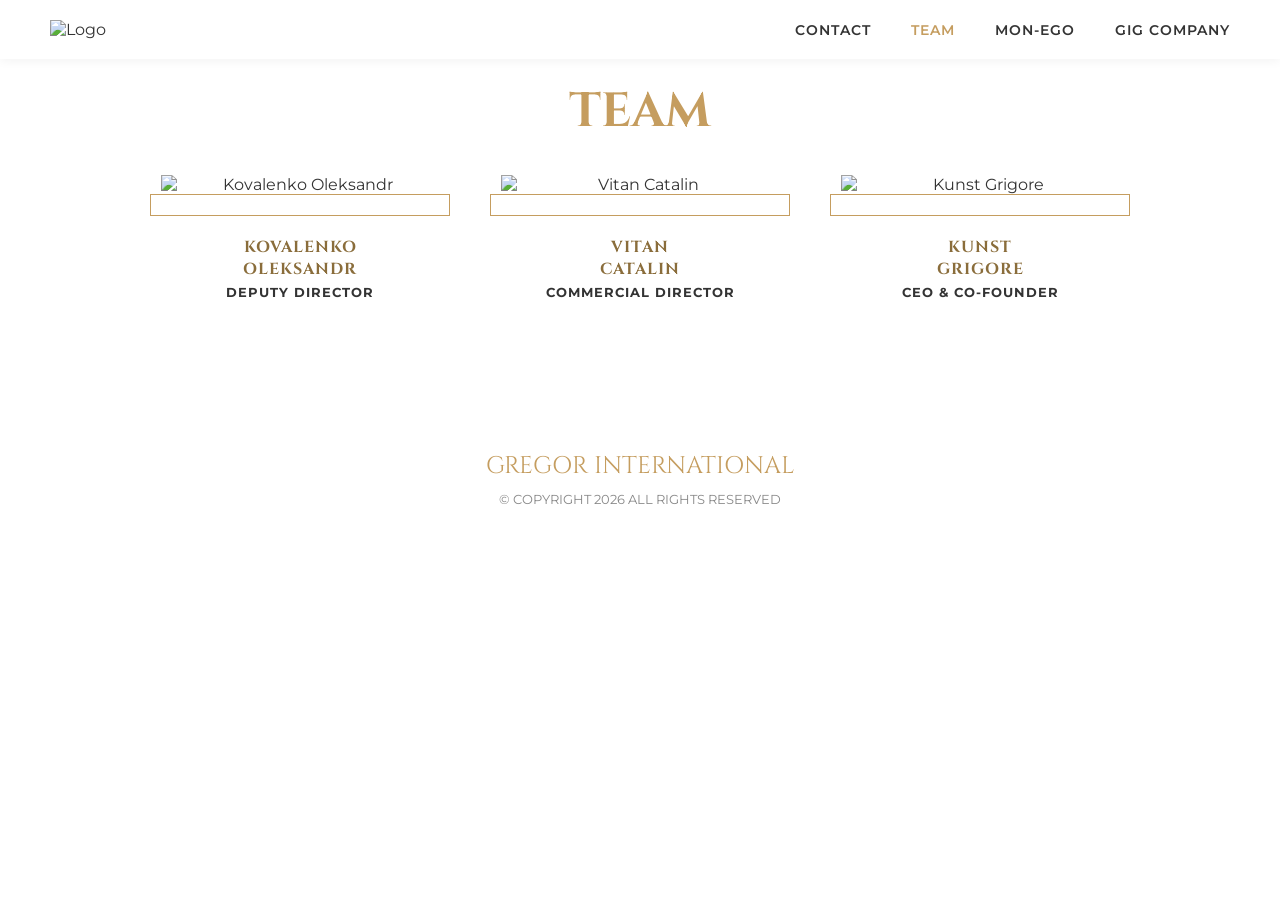
==== team.html @ 9d502377 "Create team.html" ====
<!DOCTYPE html>
<html lang="ru">
<head>
    <meta charset="UTF-8">
    <meta name="viewport" content="width=device-width, initial-scale=1.0">
    <title>Gregor International - Team</title>
    <link rel="stylesheet" href="style.css">
</head>
<body>
    
    <!-- Декор по углам (золотые брызги) -->
    <!-- Замените на PNG с прозрачным фоном золотых брызг -->
    <img src="https://placehold.co/200x200/gold/white?text=Splash" class="splash-top-left" alt="">
    <img src="https://placehold.co/200x200/gold/white?text=Splash" class="splash-top-right" alt="">

    <!-- Header -->
    <header>
        <div class="logo">
            <img src="https://placehold.co/50x50/gold/white?text=LOGO" alt="Logo">
        </div>
        <nav>
            <ul>
                <li><a href="index.html">Contact</a></li>
                <li><a href="team.html" style="color:var(--gold)">Team</a></li>
                <li><a href="#">Mon-Ego</a></li>
                <li><a href="#">Gig Company</a></li>
            </ul>
        </nav>
    </header>

    <h1 class="team-title">TEAM</h1>

    <!-- Team Cards Grid -->
    <div class="team-grid">
        
        <!-- Person 1 -->
        <div class="team-card">
            <div class="photo-frame">
                <!-- Фото должно быть с прозрачным фоном -->
                <img src="https://placehold.co/300x350/1e2a4a/FFF?text=Kovalenko" alt="Kovalenko Oleksandr">
            </div>
            <div class="team-info">
                <h3>KOVALENKO<br>OLEKSANDR</h3>
                <p>DEPUTY DIRECTOR</p>
            </div>
        </div>

        <!-- Person 2 -->
        <div class="team-card">
            <div class="photo-frame">
                <img src="https://placehold.co/300x350/1e2a4a/FFF?text=Vitan" alt="Vitan Catalin">
            </div>
            <div class="team-info">
                <h3>VITAN<br>CATALIN</h3>
                <p>COMMERCIAL DIRECTOR</p>
            </div>
        </div>

        <!-- Person 3 (CEO) -->
        <div class="team-card">
            <div class="photo-frame">
                <img src="https://placehold.co/300x350/1e2a4a/FFF?text=Kunst" alt="Kunst Grigore">
            </div>
            <div class="team-info">
                <h3>KUNST<br>GRIGORE</h3>
                <p>CEO & CO-FOUNDER</p>
            </div>
        </div>

    </div>

    <!-- Footer -->
    <footer style="margin-top: 50px;">
        <span class="footer-logo">GREGOR INTERNATIONAL</span>
        <div class="copyright">© COPYRIGHT 2026 ALL RIGHTS RESERVED</div>
        <img src="https://placehold.co/100x100/gold/white?text=splash" class="decor-splash" alt="">
    </footer>

</body>
</html>
---- style.css ----
/* Подключение шрифтов (похожие на оригинал) */
@import url('https://fonts.googleapis.com/css2?family=Cinzel:wght@400;700&family=Montserrat:wght@300;400;600&display=swap');

:root {
    --gold: #c59d5f;
    --gold-dark: #8a6d3b;
    --gold-gradient: linear-gradient(45deg, #c59d5f, #eebf75);
    --text-dark: #333;
    --bg-light: #f9f9f9;
}

* {
    margin: 0;
    padding: 0;
    box-sizing: border-box;
}

body {
    font-family: 'Montserrat', sans-serif;
    background-color: #fff;
    color: var(--text-dark);
    overflow-x: hidden;
}

h1, h2, h3, h4 {
    font-family: 'Cinzel', serif;
    color: var(--gold);
    text-transform: uppercase;
}

a { text-decoration: none; color: inherit; }
ul { list-style: none; }

/* --- HEADER --- */
header {
    display: flex;
    justify-content: space-between;
    align-items: center;
    padding: 20px 50px;
    background: #fff;
    position: sticky;
    top: 0;
    z-index: 100;
    box-shadow: 0 2px 10px rgba(0,0,0,0.05);
}

.logo img { height: 40px; } /* Замените на лого */

nav ul {
    display: flex;
    gap: 40px;
}

nav a {
    font-size: 14px;
    letter-spacing: 1px;
    font-weight: 600;
    text-transform: uppercase;
    transition: color 0.3s;
}

nav a:hover { color: var(--gold); }

/* --- HERO SECTION --- */
.hero {
    display: flex;
    padding: 50px;
    align-items: center;
    min-height: 80vh;
    background: url('path-to-geometric-bg.png') no-repeat right top; /* Сюда паттерн */
    background-size: contain;
}

.hero-text {
    flex: 1;
    padding-right: 50px;
}

.hero-text h1 {
    font-size: 3.5rem;
    line-height: 1.1;
    margin-bottom: 20px;
    background: var(--gold-gradient);
    -webkit-background-clip: text;
    -webkit-text-fill-color: transparent;
}

.hero-text p {
    color: #666;
    line-height: 1.6;
    margin-bottom: 30px;
    max-width: 600px;
}

.buttons { display: flex; gap: 20px; }

.btn {
    padding: 12px 30px;
    background: var(--gold-gradient);
    color: white;
    font-weight: bold;
    font-size: 12px;
    border: none;
    cursor: pointer;
    text-transform: uppercase;
    transition: transform 0.2s;
}

.btn:hover { transform: scale(1.05); }

.hero-img {
    flex: 1;
    display: flex;
    justify-content: center;
    position: relative;
}

.hero-img img {
    max-width: 100%;
    height: auto;
    max-height: 600px;
    z-index: 2;
}

/* Эффект золотой рамки сзади */
.hero-img::before {
    content: '';
    position: absolute;
    width: 80%;
    height: 90%;
    border: 2px solid var(--gold);
    top: -20px;
    right: 20px;
    z-index: 1;
}

/* --- SECTIONS GENERAL --- */
.section-header {
    display: flex;
    justify-content: space-between;
    align-items: center;
    padding: 40px 50px 20px;
    border-top: 1px solid #eee;
}

.section-title {
    font-size: 1.2rem;
    font-weight: bold;
    color: var(--gold);
}

.grid-container {
    display: grid;
    grid-template-columns: repeat(3, 1fr);
    gap: 30px;
    padding: 20px 50px 60px;
}

/* --- PRODUCTS --- */
.product-card {
    text-align: center;
    background: #fdfdfd;
    padding: 20px;
    border: 1px solid #eee;
}

.product-card img {
    width: 100%;
    height: 250px;
    object-fit: cover;
    margin-bottom: 15px;
}

.product-card h4 { font-size: 0.9rem; color: #555; }

/* --- BANNERS --- */
.full-banner {
    width: 100%;
    height: 400px;
    position: relative;
    overflow: hidden;
    margin-bottom: 50px;
    display: flex;
    align-items: center;
}

.full-banner img.bg {
    position: absolute;
    width: 100%;
    height: 100%;
    object-fit: cover;
    z-index: 0;
}

.banner-content {
    position: relative;
    z-index: 1;
    width: 50%;
    padding-left: 50px; /* Для первого баннера */
    margin-left: auto; /* Сдвигает контент вправо */
    text-align: center;
}

.banner-content h2 { font-size: 2.5rem; margin-bottom: 10px; }
.banner-content p { letter-spacing: 2px; margin-bottom: 20px; font-weight: bold;}

/* Специфика для Oil Banner (темный) */
.oil-banner .banner-content {
    margin-left: 50px; /* Слева */
    text-align: left;
    color: white;
    width: 40%;
}
.oil-banner h2 { color: var(--gold); }
.oil-banner p { color: white; }

/* --- NEWS --- */
.news-card img {
    width: 100%;
    height: 300px;
    object-fit: cover;
}
.news-label {
    background: #222;
    color: white;
    padding: 5px 10px;
    font-size: 0.8rem;
    display: inline-block;
    margin-top: -30px;
    position: relative;
    z-index: 2;
    margin-left: 10px;
    text-transform: uppercase;
}

/* --- FOOTER --- */
footer {
    text-align: center;
    padding: 50px;
    background: white;
    position: relative;
}
.footer-logo { font-family: 'Cinzel'; font-size: 1.5rem; color: var(--gold); margin-bottom: 10px; display: block;}
.copyright { font-size: 0.8rem; color: #888; }
.decor-splash {
    position: absolute;
    bottom: 0;
    right: 0;
    width: 150px;
    pointer-events: none;
}

/* --- TEAM PAGE SPECIFIC --- */
.team-grid {
    display: flex;
    justify-content: center;
    gap: 40px;
    padding: 50px;
    flex-wrap: wrap;
}

.team-card {
    width: 300px;
    text-align: center;
}

.photo-frame {
    position: relative;
    margin-bottom: 20px;
    padding: 10px;
    border: 1px solid var(--gold); /* Золотая рамка */
}

/* Узор сзади */
.photo-frame::before {
    content: '';
    position: absolute;
    top: 10px; left: 10px; right: 10px; bottom: 10px;
    background: repeating-linear-gradient(45deg, #fff, #fff 2px, #f4e9d6 2px, #f4e9d6 4px);
    z-index: 0;
}

.photo-frame img {
    position: relative;
    width: 100%;
    z-index: 1;
    display: block;
    margin-top: -30px; /* Эффект выхода за рамку сверху */
}

.team-info h3 { font-size: 1rem; margin-bottom: 5px; color: var(--gold-dark); letter-spacing: 1px;}
.team-info p { font-size: 0.8rem; font-weight: bold; color: #333; letter-spacing: 1px;}
.team-title { text-align: center; font-size: 3rem; margin-top: 20px;}

/* Декор брызги для Team */
.splash-top-left { position: fixed; top: 0; left: 0; width: 150px; z-index: -1; }
.splash-top-right { position: fixed; top: 0; right: 0; width: 200px; z-index: -1; }
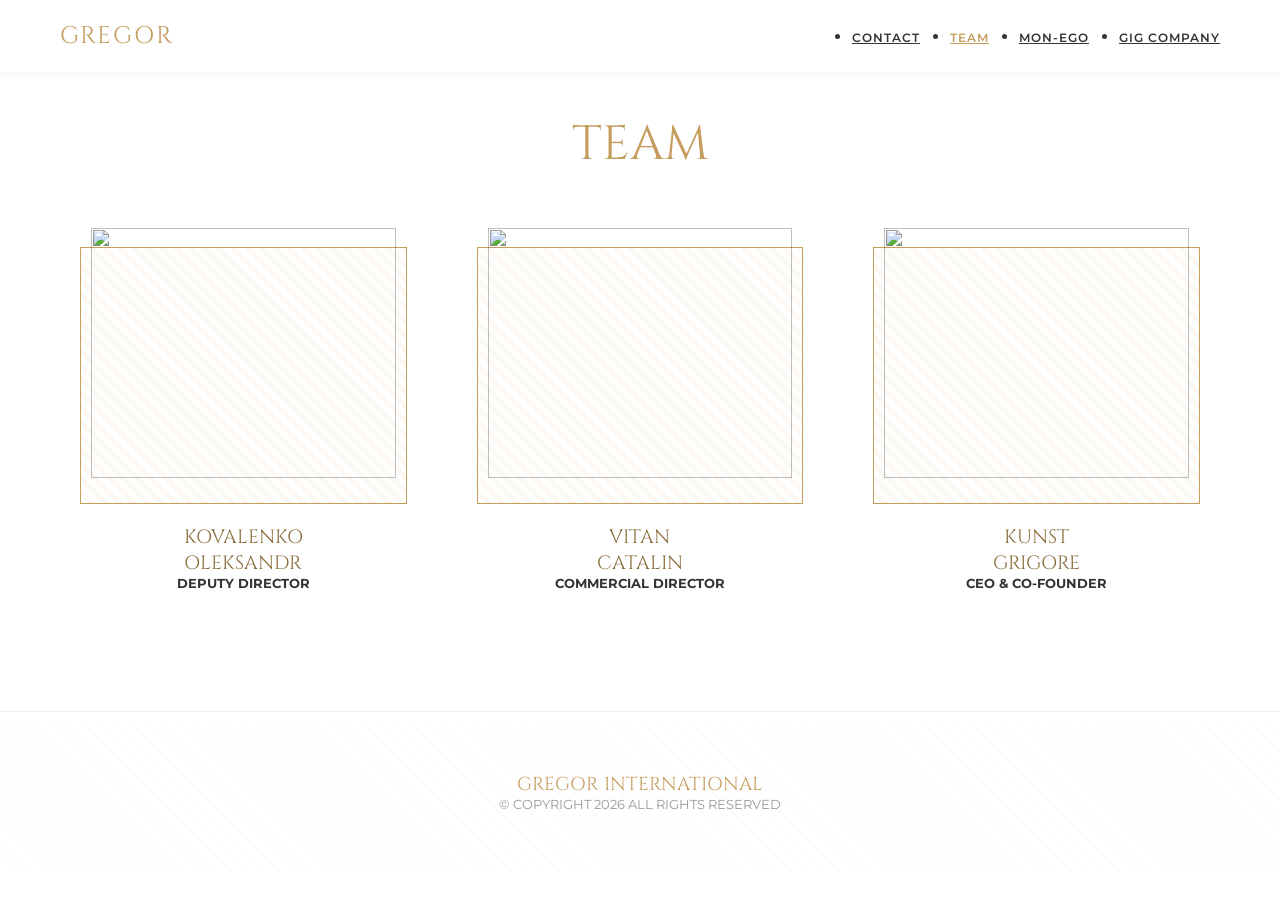
==== commit eee4446d: "Update team.html" ====
--- a/team.html
+++ b/team.html
@@ -7,73 +7,67 @@
     <link rel="stylesheet" href="style.css">
 </head>
 <body>
-    
-    <!-- Декор по углам (золотые брызги) -->
-    <!-- Замените на PNG с прозрачным фоном золотых брызг -->
-    <img src="https://placehold.co/200x200/gold/white?text=Splash" class="splash-top-left" alt="">
-    <img src="https://placehold.co/200x200/gold/white?text=Splash" class="splash-top-right" alt="">
 
-    <!-- Header -->
     <header>
-        <div class="logo">
-            <img src="https://placehold.co/50x50/gold/white?text=LOGO" alt="Logo">
+        <div class="container header-inner">
+            <div class="logo">
+                <h3 style="margin:0; font-size:1.5rem; letter-spacing:2px;">GREGOR</h3>
+            </div>
+            <nav>
+                <ul>
+                    <li><a href="index.html">Contact</a></li>
+                    <li><a href="team.html" style="color:var(--gold)">Team</a></li>
+                    <li><a href="#">Mon-Ego</a></li>
+                    <li><a href="#">Gig Company</a></li>
+                </ul>
+            </nav>
         </div>
-        <nav>
-            <ul>
-                <li><a href="index.html">Contact</a></li>
-                <li><a href="team.html" style="color:var(--gold)">Team</a></li>
-                <li><a href="#">Mon-Ego</a></li>
-                <li><a href="#">Gig Company</a></li>
-            </ul>
-        </nav>
     </header>
 
-    <h1 class="team-title">TEAM</h1>
+    <div class="container" style="padding: 40px 20px; text-align:center;">
+        <h1 style="font-size:3rem; margin-bottom:50px;">TEAM</h1>
 
-    <!-- Team Cards Grid -->
-    <div class="team-grid">
-        
-        <!-- Person 1 -->
-        <div class="team-card">
-            <div class="photo-frame">
-                <!-- Фото должно быть с прозрачным фоном -->
-                <img src="https://placehold.co/300x350/1e2a4a/FFF?text=Kovalenko" alt="Kovalenko Oleksandr">
+        <!-- Сетка людей -->
+        <div class="products-grid">
+            <!-- Человек 1 -->
+            <div class="product-card" style="background:transparent; border:none;">
+                <div style="position:relative; border:1px solid #c59d5f; padding:10px; background:#fff;">
+                    <!-- ФОН ЗА ЧЕЛОВЕКОМ (геометрия) -->
+                    <div style="position:absolute; top:0; left:0; width:100%; height:100%; background:repeating-linear-gradient(45deg, #fff, #fff 5px, #fcf8f2 5px, #fcf8f2 10px); z-index:0;"></div>
+                    <!-- ФОТО ЧЕЛОВЕКА -->
+                    <img src="https://placehold.co/300x350/png?text=Photo+1" style="position:relative; z-index:1; margin-top:-30px;" alt="">
+                </div>
+                <h3 style="font-size:1.2rem; margin-top:20px; color:#8a6d3b;">KOVALENKO<br>OLEKSANDR</h3>
+                <p style="font-size:0.8rem; font-weight:700;">DEPUTY DIRECTOR</p>
             </div>
-            <div class="team-info">
-                <h3>KOVALENKO<br>OLEKSANDR</h3>
-                <p>DEPUTY DIRECTOR</p>
+
+            <!-- Человек 2 -->
+            <div class="product-card" style="background:transparent; border:none;">
+                <div style="position:relative; border:1px solid #c59d5f; padding:10px; background:#fff;">
+                    <div style="position:absolute; top:0; left:0; width:100%; height:100%; background:repeating-linear-gradient(45deg, #fff, #fff 5px, #fcf8f2 5px, #fcf8f2 10px); z-index:0;"></div>
+                    <img src="https://placehold.co/300x350/png?text=Photo+2" style="position:relative; z-index:1; margin-top:-30px;" alt="">
+                </div>
+                <h3 style="font-size:1.2rem; margin-top:20px; color:#8a6d3b;">VITAN<br>CATALIN</h3>
+                <p style="font-size:0.8rem; font-weight:700;">COMMERCIAL DIRECTOR</p>
+            </div>
+
+            <!-- Человек 3 -->
+            <div class="product-card" style="background:transparent; border:none;">
+                <div style="position:relative; border:1px solid #c59d5f; padding:10px; background:#fff;">
+                    <div style="position:absolute; top:0; left:0; width:100%; height:100%; background:repeating-linear-gradient(45deg, #fff, #fff 5px, #fcf8f2 5px, #fcf8f2 10px); z-index:0;"></div>
+                    <img src="https://placehold.co/300x350/png?text=Photo+3" style="position:relative; z-index:1; margin-top:-30px;" alt="">
+                </div>
+                <h3 style="font-size:1.2rem; margin-top:20px; color:#8a6d3b;">KUNST<br>GRIGORE</h3>
+                <p style="font-size:0.8rem; font-weight:700;">CEO & CO-FOUNDER</p>
             </div>
         </div>
-
-        <!-- Person 2 -->
-        <div class="team-card">
-            <div class="photo-frame">
-                <img src="https://placehold.co/300x350/1e2a4a/FFF?text=Vitan" alt="Vitan Catalin">
-            </div>
-            <div class="team-info">
-                <h3>VITAN<br>CATALIN</h3>
-                <p>COMMERCIAL DIRECTOR</p>
-            </div>
-        </div>
-
-        <!-- Person 3 (CEO) -->
-        <div class="team-card">
-            <div class="photo-frame">
-                <img src="https://placehold.co/300x350/1e2a4a/FFF?text=Kunst" alt="Kunst Grigore">
-            </div>
-            <div class="team-info">
-                <h3>KUNST<br>GRIGORE</h3>
-                <p>CEO & CO-FOUNDER</p>
-            </div>
-        </div>
-
     </div>
 
-    <!-- Footer -->
-    <footer style="margin-top: 50px;">
-        <span class="footer-logo">GREGOR INTERNATIONAL</span>
-        <div class="copyright">© COPYRIGHT 2026 ALL RIGHTS RESERVED</div>
-        <img src="https://placehold.co/100x100/gold/white?text=splash" class="decor-splash" alt="">
+    <footer>
+        <div class="container">
+            <h3>GREGOR INTERNATIONAL</h3>
+            <p style="font-size:0.8rem; color:#999;">© COPYRIGHT 2026 ALL RIGHTS RESERVED</p>
+        </div>
     </footer>
 
 </body>
--- a/style.css
+++ b/style.css
@@ -1,84 +1,110 @@
-/* Подключение шрифтов (похожие на оригинал) */
-@import url('https://fonts.googleapis.com/css2?family=Cinzel:wght@400;700&family=Montserrat:wght@300;400;600&display=swap');
+@import url('https://fonts.googleapis.com/css2?family=Cinzel:wght@400;700&family=Montserrat:wght@300;400;500;600&display=swap');
 
 :root {
     --gold: #c59d5f;
     --gold-dark: #8a6d3b;
-    --gold-gradient: linear-gradient(45deg, #c59d5f, #eebf75);
-    --text-dark: #333;
-    --bg-light: #f9f9f9;
-}
-
-* {
-    margin: 0;
-    padding: 0;
-    box-sizing: border-box;
-}
+    --gold-gradient: linear-gradient(90deg, #c59d5f 0%, #eebf75 100%);
+    --text-main: #333;
+    --bg-light: #fff;
+}
+
+* { margin: 0; padding: 0; box-sizing: border-box; }
 
 body {
     font-family: 'Montserrat', sans-serif;
-    background-color: #fff;
-    color: var(--text-dark);
+    color: var(--text-main);
+    background: #fff;
     overflow-x: hidden;
 }
 
-h1, h2, h3, h4 {
+h1, h2, h3 {
     font-family: 'Cinzel', serif;
     color: var(--gold);
     text-transform: uppercase;
-}
-
-a { text-decoration: none; color: inherit; }
-ul { list-style: none; }
+    font-weight: 400;
+}
+
+/* --- КОНТЕЙНЕР (чтобы сайт не разъезжался на широких экранах) --- */
+.container {
+    max-width: 1200px;
+    margin: 0 auto;
+    padding: 0 20px;
+}
 
 /* --- HEADER --- */
 header {
-    display: flex;
-    justify-content: space-between;
-    align-items: center;
-    padding: 20px 50px;
-    background: #fff;
+    background: #fff;
+    padding: 20px 0;
     position: sticky;
     top: 0;
     z-index: 100;
     box-shadow: 0 2px 10px rgba(0,0,0,0.05);
 }
 
-.logo img { height: 40px; } /* Замените на лого */
-
-nav ul {
-    display: flex;
-    gap: 40px;
-}
-
+.header-inner {
+    display: flex;
+    justify-content: space-between;
+    align-items: center;
+}
+
+.logo img { height: 40px; }
+
+nav ul { display: flex; gap: 30px; }
 nav a {
-    font-size: 14px;
-    letter-spacing: 1px;
+    font-size: 12px;
     font-weight: 600;
     text-transform: uppercase;
+    letter-spacing: 1px;
+    color: #333;
     transition: color 0.3s;
 }
-
 nav a:hover { color: var(--gold); }
 
-/* --- HERO SECTION --- */
+/* --- HERO SECTION (С ЛУЧАМИ) --- */
 .hero {
-    display: flex;
-    padding: 50px;
-    align-items: center;
+    position: relative;
+    padding: 60px 0 0;
     min-height: 80vh;
-    background: url('path-to-geometric-bg.png') no-repeat right top; /* Сюда паттерн */
-    background-size: contain;
+    display: flex;
+    align-items: center;
+    background: #fff;
+    overflow: hidden;
+}
+
+/* Эффект ЛУЧЕЙ (Sunburst) за спиной - CSS магия */
+.hero-bg {
+    position: absolute;
+    top: -50%;
+    right: -20%;
+    width: 150vh;
+    height: 150vh;
+    background: repeating-conic-gradient(
+        from 0deg,
+        transparent 0deg,
+        transparent 2deg,
+        rgba(197, 157, 95, 0.1) 2deg,
+        rgba(197, 157, 95, 0.1) 3deg
+    );
+    z-index: 0;
+    pointer-events: none;
+}
+
+.hero-content {
+    display: flex;
+    align-items: center;
+    justify-content: space-between;
+    width: 100%;
+    position: relative;
+    z-index: 2;
 }
 
 .hero-text {
-    flex: 1;
-    padding-right: 50px;
+    flex: 0 0 45%; /* Ширина текста */
 }
 
 .hero-text h1 {
     font-size: 3.5rem;
-    line-height: 1.1;
+    line-height: 1;
     margin-bottom: 20px;
     background: var(--gold-gradient);
     -webkit-background-clip: text;
@@ -86,212 +112,178 @@
 }
 
 .hero-text p {
+    font-size: 0.9rem;
+    line-height: 1.6;
     color: #666;
-    line-height: 1.6;
-    margin-bottom: 30px;
-    max-width: 600px;
-}
-
-.buttons { display: flex; gap: 20px; }
+    margin-bottom: 40px;
+}
+
+.buttons { display: flex; gap: 15px; }
 
 .btn {
     padding: 12px 30px;
     background: var(--gold-gradient);
-    color: white;
-    font-weight: bold;
-    font-size: 12px;
+    color: #fff;
+    font-size: 11px;
+    font-weight: 700;
+    text-transform: uppercase;
     border: none;
     cursor: pointer;
-    text-transform: uppercase;
+    letter-spacing: 1px;
     transition: transform 0.2s;
 }
-
-.btn:hover { transform: scale(1.05); }
-
-.hero-img {
-    flex: 1;
+.btn:hover { transform: translateY(-2px); }
+
+.hero-image-wrapper {
+    flex: 0 0 50%;
+    position: relative;
     display: flex;
     justify-content: center;
-    position: relative;
-}
-
-.hero-img img {
+    align-items: flex-end;
+}
+
+.hero-image-wrapper img {
     max-width: 100%;
     height: auto;
-    max-height: 600px;
+    max-height: 700px;
+    position: relative;
     z-index: 2;
-}
-
-/* Эффект золотой рамки сзади */
-.hero-img::before {
-    content: '';
-    position: absolute;
+    /* Убираем фон у картинки, если он есть */
+    mix-blend-mode: multiply; 
+}
+
+/* Золотая рамка сзади */
+.border-decor {
+    position: absolute;
+    top: 50px;
+    right: 20px;
     width: 80%;
-    height: 90%;
-    border: 2px solid var(--gold);
-    top: -20px;
-    right: 20px;
+    height: 80%;
+    border: 1px solid var(--gold);
     z-index: 1;
 }
 
-/* --- SECTIONS GENERAL --- */
+/* --- SECTIONS --- */
 .section-header {
     display: flex;
     justify-content: space-between;
     align-items: center;
-    padding: 40px 50px 20px;
+    padding: 40px 0 20px;
     border-top: 1px solid #eee;
-}
-
+    margin-top: 40px;
+}
 .section-title {
-    font-size: 1.2rem;
-    font-weight: bold;
+    font-size: 1rem;
     color: var(--gold);
-}
-
-.grid-container {
+    font-weight: 700;
+    letter-spacing: 1px;
+}
+
+/* Сетка товаров */
+.products-grid {
     display: grid;
     grid-template-columns: repeat(3, 1fr);
     gap: 30px;
-    padding: 20px 50px 60px;
-}
-
-/* --- PRODUCTS --- */
+    padding-bottom: 60px;
+}
+
 .product-card {
+    background: #fafafa;
+    padding: 20px;
     text-align: center;
-    background: #fdfdfd;
-    padding: 20px;
-    border: 1px solid #eee;
-}
+    border: 1px solid transparent;
+    transition: border 0.3s;
+}
+.product-card:hover { border-color: var(--gold); }
 
 .product-card img {
     width: 100%;
     height: 250px;
-    object-fit: cover;
+    object-fit: contain; /* Чтобы баночки не обрезались */
     margin-bottom: 15px;
-}
-
-.product-card h4 { font-size: 0.9rem; color: #555; }
+    mix-blend-mode: multiply; /* Убирает белый фон у jpg */
+}
 
 /* --- BANNERS --- */
-.full-banner {
-    width: 100%;
+.banner {
+    position: relative;
     height: 400px;
-    position: relative;
+    display: flex;
+    align-items: center;
+    margin-bottom: 60px;
+    background-size: cover;
+    background-position: center;
     overflow: hidden;
-    margin-bottom: 50px;
-    display: flex;
-    align-items: center;
-}
-
-.full-banner img.bg {
-    position: absolute;
-    width: 100%;
-    height: 100%;
+}
+
+/* Если нет картинки фона, заливаем цветом */
+.banner-bg-placeholder {
+    position: absolute;
+    top: 0; left: 0; width: 100%; height: 100%;
+    background: #e0e0e0;
+    z-index: 0;
+}
+.banner img.bg {
+    position: absolute;
+    top: 0; left: 0; width: 100%; height: 100%;
     object-fit: cover;
     z-index: 0;
 }
 
 .banner-content {
     position: relative;
-    z-index: 1;
+    z-index: 2;
     width: 50%;
-    padding-left: 50px; /* Для первого баннера */
-    margin-left: auto; /* Сдвигает контент вправо */
+    padding: 40px;
+    background: rgba(255,255,255,0.8); /* Полупрозрачная подложка */
+    margin-left: auto; /* Сдвиг вправо */
     text-align: center;
 }
 
-.banner-content h2 { font-size: 2.5rem; margin-bottom: 10px; }
-.banner-content p { letter-spacing: 2px; margin-bottom: 20px; font-weight: bold;}
-
-/* Специфика для Oil Banner (темный) */
-.oil-banner .banner-content {
-    margin-left: 50px; /* Слева */
+.banner.oil .banner-content {
+    margin-left: 50px;
+    margin-right: auto;
+    background: rgba(0,0,0,0.7);
+    color: white;
     text-align: left;
-    color: white;
-    width: 40%;
-}
-.oil-banner h2 { color: var(--gold); }
-.oil-banner p { color: white; }
-
-/* --- NEWS --- */
-.news-card img {
-    width: 100%;
-    height: 300px;
-    object-fit: cover;
-}
-.news-label {
-    background: #222;
-    color: white;
-    padding: 5px 10px;
-    font-size: 0.8rem;
-    display: inline-block;
-    margin-top: -30px;
-    position: relative;
-    z-index: 2;
-    margin-left: 10px;
-    text-transform: uppercase;
-}
+}
+.banner.oil h2 { color: var(--gold); }
 
 /* --- FOOTER --- */
 footer {
     text-align: center;
-    padding: 50px;
-    background: white;
-    position: relative;
-}
-.footer-logo { font-family: 'Cinzel'; font-size: 1.5rem; color: var(--gold); margin-bottom: 10px; display: block;}
-.copyright { font-size: 0.8rem; color: #888; }
-.decor-splash {
-    position: absolute;
-    bottom: 0;
-    right: 0;
-    width: 150px;
+    padding: 60px 0;
+    background: #fff;
+    border-top: 1px solid #eee;
+    position: relative;
+}
+/* Геометрия в футере */
+footer::before {
+    content: '';
+    position: absolute;
+    bottom: 0; left: 0; width: 100%; height: 150px;
+    background: repeating-linear-gradient(45deg, transparent, transparent 10px, rgba(197, 157, 95, 0.05) 10px, rgba(197, 157, 95, 0.05) 11px);
     pointer-events: none;
 }
 
-/* --- TEAM PAGE SPECIFIC --- */
-.team-grid {
-    display: flex;
-    justify-content: center;
-    gap: 40px;
-    padding: 50px;
-    flex-wrap: wrap;
-}
-
-.team-card {
-    width: 300px;
-    text-align: center;
-}
-
-.photo-frame {
-    position: relative;
-    margin-bottom: 20px;
-    padding: 10px;
-    border: 1px solid var(--gold); /* Золотая рамка */
-}
-
-/* Узор сзади */
-.photo-frame::before {
-    content: '';
-    position: absolute;
-    top: 10px; left: 10px; right: 10px; bottom: 10px;
-    background: repeating-linear-gradient(45deg, #fff, #fff 2px, #f4e9d6 2px, #f4e9d6 4px);
-    z-index: 0;
-}
-
-.photo-frame img {
-    position: relative;
-    width: 100%;
-    z-index: 1;
-    display: block;
-    margin-top: -30px; /* Эффект выхода за рамку сверху */
-}
-
-.team-info h3 { font-size: 1rem; margin-bottom: 5px; color: var(--gold-dark); letter-spacing: 1px;}
-.team-info p { font-size: 0.8rem; font-weight: bold; color: #333; letter-spacing: 1px;}
-.team-title { text-align: center; font-size: 3rem; margin-top: 20px;}
-
-/* Декор брызги для Team */
-.splash-top-left { position: fixed; top: 0; left: 0; width: 150px; z-index: -1; }
-.splash-top-right { position: fixed; top: 0; right: 0; width: 200px; z-index: -1; }
+/* --- АДАПТИВ (MOBILE) --- */
+@media (max-width: 768px) {
+    .header-inner { flex-direction: column; gap: 15px; }
+    nav ul { gap: 15px; }
+    
+    .hero { min-height: auto; padding-top: 40px; }
+    .hero-content { flex-direction: column-reverse; } /* Фото сверху, текст снизу? Или наоборот */
+    
+    .hero-text { flex: 0 0 100%; text-align: center; padding-top: 30px;}
+    .hero-text h1 { font-size: 2.2rem; }
+    .buttons { justify-content: center; }
+    
+    .hero-image-wrapper { width: 100%; }
+    .hero-image-wrapper img { max-height: 400px; }
+    .hero-bg { width: 100vw; height: 100vw; top: 0; right: 0; } /* Лучи по центру */
+
+    .products-grid { grid-template-columns: 1fr; }
+    
+    .banner { height: auto; padding: 40px 0; }
+    .banner-content { width: 90%; margin: 0 auto !important; text-align: center !important; }
+}
